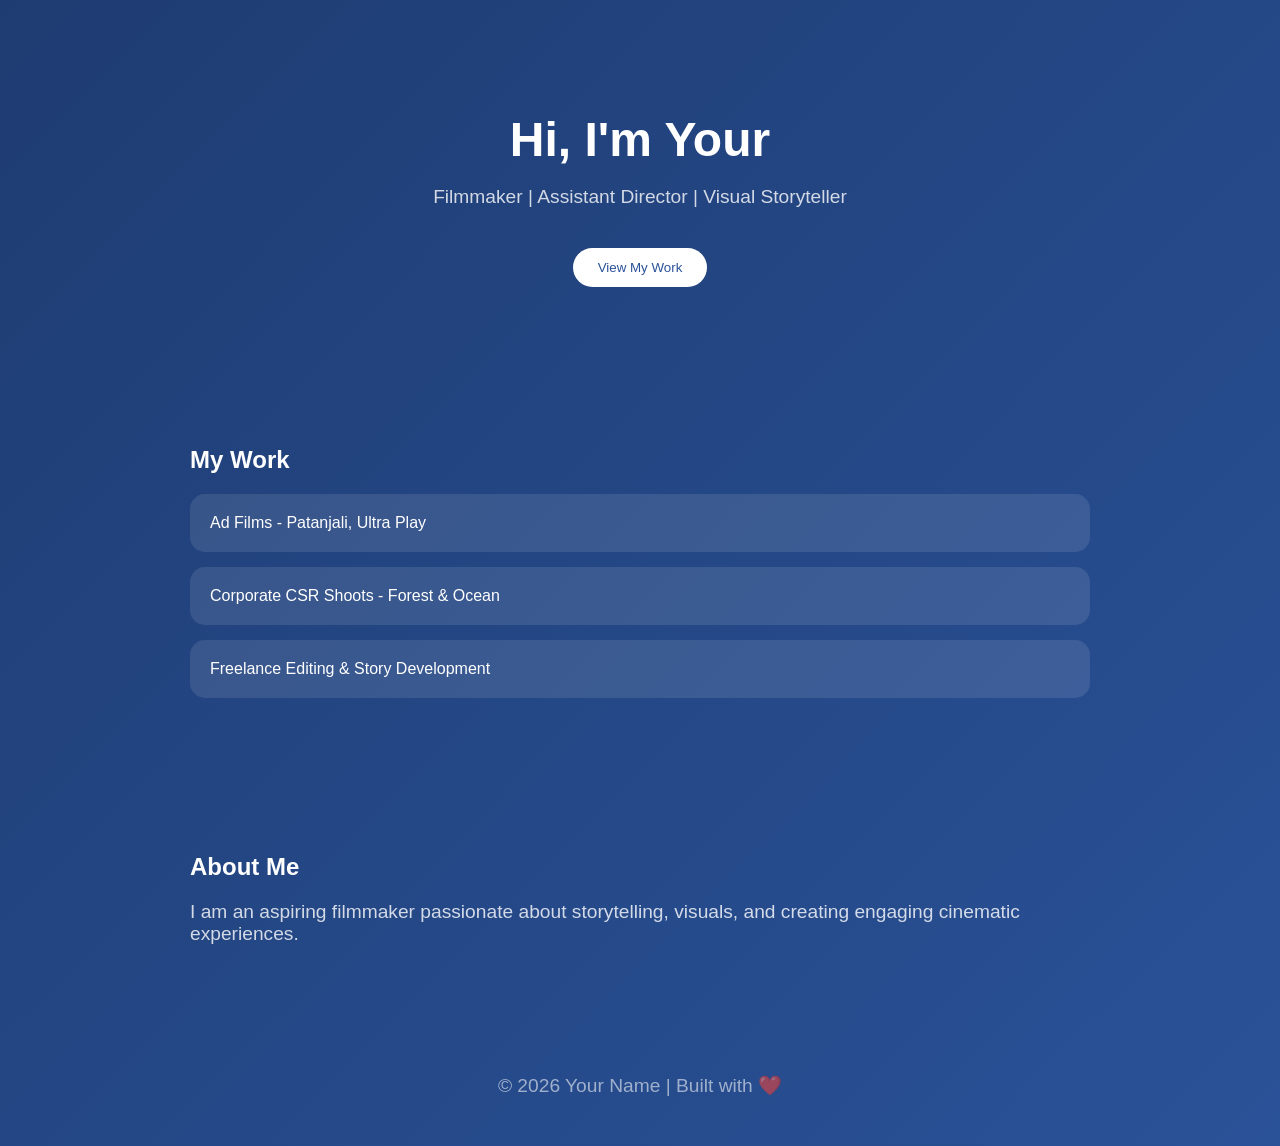
==== index.html @ 5330a287 "Rename myprofile.html to index.html" ====
<!DOCTYPE html>
<html lang="en">
<head>
  <meta charset="UTF-8">
  <meta name="viewport" content="width=device-width, initial-scale=1.0">
  <title>Your Name | Portfolio</title>
  <style>
    body {
      margin: 0;
      font-family: Arial, sans-serif;
      background: linear-gradient(135deg, #1e3c72, #2a5298);
      color: white;
      scroll-behavior: smooth;
    }

    header {
      text-align: center;
      padding: 80px 20px;
    }

    h1 {
      font-size: 3rem;
      margin-bottom: 10px;
    }

    p {
      font-size: 1.2rem;
      opacity: 0.8;
    }

    .btn {
      margin-top: 20px;
      padding: 12px 25px;
      background: white;
      color: #2a5298;
      border: none;
      border-radius: 25px;
      cursor: pointer;
      transition: transform 0.2s;
    }

    .btn:hover {
      transform: scale(1.1);
    }

    section {
      padding: 60px 20px;
      max-width: 900px;
      margin: auto;
    }

    .card {
      background: rgba(255,255,255,0.1);
      padding: 20px;
      margin: 15px 0;
      border-radius: 15px;
      transition: transform 0.3s;
    }

    .card:hover {
      transform: translateY(-10px);
    }

    footer {
      text-align: center;
      padding: 30px;
      font-size: 0.9rem;
      opacity: 0.7;
    }
  </style>
</head>
<body>

<header>
  <h1 id="typing"></h1>
  <p>Filmmaker | Assistant Director | Visual Storyteller</p>
  <button class="btn" onclick="scrollToSection()">View My Work</button>
</header>

<section id="work">
  <h2>My Work</h2>
  <div class="card">Ad Films - Patanjali, Ultra Play</div>
  <div class="card">Corporate CSR Shoots - Forest & Ocean</div>
  <div class="card">Freelance Editing & Story Development</div>
</section>

<section>
  <h2>About Me</h2>
  <p>I am an aspiring filmmaker passionate about storytelling, visuals, and creating engaging cinematic experiences.</p>
</section>

<footer>
  <p>© 2026 Your Name | Built with ❤️</p>
</footer>

<script>
  const text = "Hi, I'm Your Name";
  let i = 0;

  function typeEffect() {
    if (i < text.length) {
      document.getElementById("typing").innerHTML += text.charAt(i);
      i++;
      setTimeout(typeEffect, 100);
    }
  }

  function scrollToSection() {
    document.getElementById("work").scrollIntoView({ behavior: 'smooth' });
  }

  window.onload = typeEffect;
</script>

</body>
</html>
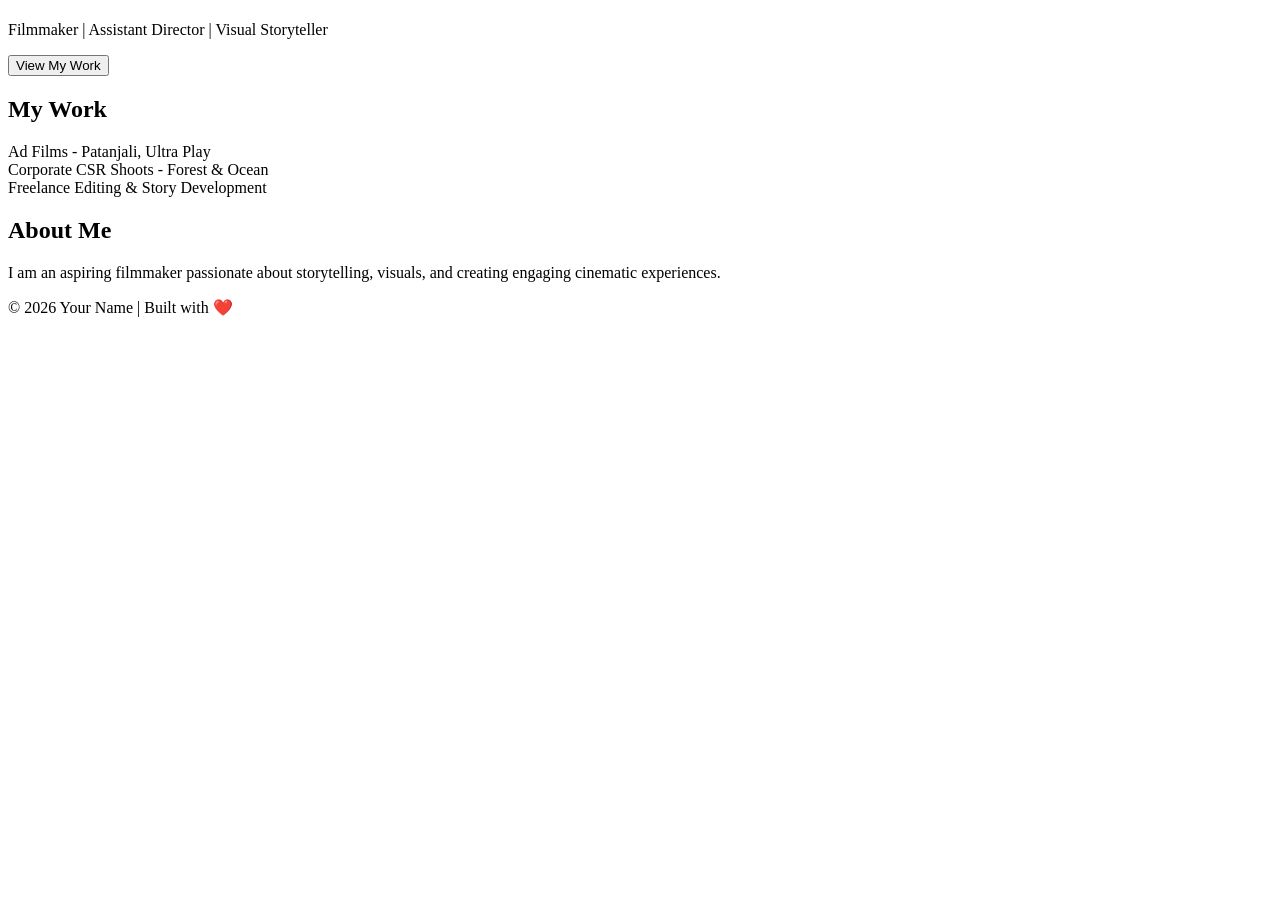
==== commit 0a26e5ec: "Update index.html" ====
--- a/index.html
+++ b/index.html
@@ -4,77 +4,14 @@
   <meta charset="UTF-8">
   <meta name="viewport" content="width=device-width, initial-scale=1.0">
   <title>Your Name | Portfolio</title>
-  <style>
-    body {
-      margin: 0;
-      font-family: Arial, sans-serif;
-      background: linear-gradient(135deg, #1e3c72, #2a5298);
-      color: white;
-      scroll-behavior: smooth;
-    }
-
-    header {
-      text-align: center;
-      padding: 80px 20px;
-    }
-
-    h1 {
-      font-size: 3rem;
-      margin-bottom: 10px;
-    }
-
-    p {
-      font-size: 1.2rem;
-      opacity: 0.8;
-    }
-
-    .btn {
-      margin-top: 20px;
-      padding: 12px 25px;
-      background: white;
-      color: #2a5298;
-      border: none;
-      border-radius: 25px;
-      cursor: pointer;
-      transition: transform 0.2s;
-    }
-
-    .btn:hover {
-      transform: scale(1.1);
-    }
-
-    section {
-      padding: 60px 20px;
-      max-width: 900px;
-      margin: auto;
-    }
-
-    .card {
-      background: rgba(255,255,255,0.1);
-      padding: 20px;
-      margin: 15px 0;
-      border-radius: 15px;
-      transition: transform 0.3s;
-    }
-
-    .card:hover {
-      transform: translateY(-10px);
-    }
-
-    footer {
-      text-align: center;
-      padding: 30px;
-      font-size: 0.9rem;
-      opacity: 0.7;
-    }
-  </style>
+  <link rel="stylesheet" href="styles.css">
 </head>
 <body>
 
 <header>
   <h1 id="typing"></h1>
   <p>Filmmaker | Assistant Director | Visual Storyteller</p>
-  <button class="btn" onclick="scrollToSection()">View My Work</button>
+  <button class="btn" id="scrollBtn">View My Work</button>
 </header>
 
 <section id="work">
@@ -93,24 +30,6 @@
   <p>© 2026 Your Name | Built with ❤️</p>
 </footer>
 
-<script>
-  const text = "Hi, I'm Your Name";
-  let i = 0;
-
-  function typeEffect() {
-    if (i < text.length) {
-      document.getElementById("typing").innerHTML += text.charAt(i);
-      i++;
-      setTimeout(typeEffect, 100);
-    }
-  }
-
-  function scrollToSection() {
-    document.getElementById("work").scrollIntoView({ behavior: 'smooth' });
-  }
-
-  window.onload = typeEffect;
-</script>
-
+<script src="script.js"></script>
 </body>
 </html>
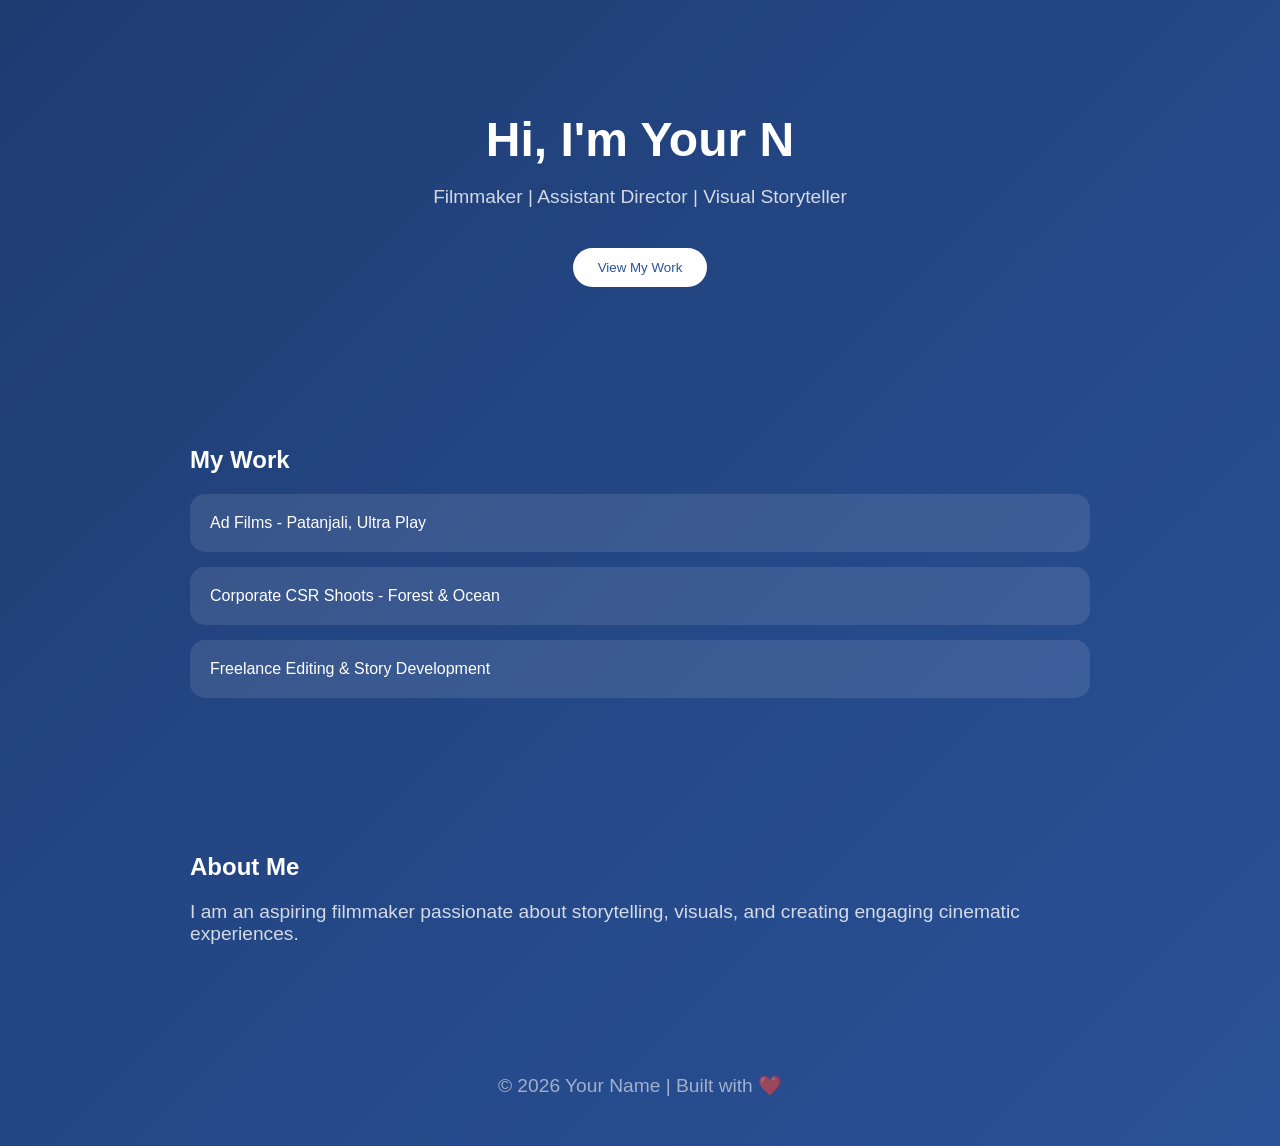
==== commit c7456b42: "Update index.html" ====
--- a/index.html
+++ b/index.html
@@ -3,7 +3,7 @@
 <head>
   <meta charset="UTF-8">
   <meta name="viewport" content="width=device-width, initial-scale=1.0">
-  <title>Your Name | Portfolio</title>
+  <title>Kushal Jadli | Portfolio</title>
   <link rel="stylesheet" href="styles.css">
 </head>
 <body>
--- a/styles.css
+++ b/styles.css
@@ -0,0 +1,62 @@
+body {
+  margin: 0;
+  font-family: Arial, sans-serif;
+  background: linear-gradient(135deg, #1e3c72, #2a5298);
+  color: white;
+  scroll-behavior: smooth;
+}
+
+header {
+  text-align: center;
+  padding: 80px 20px;
+}
+
+h1 {
+  font-size: 3rem;
+  margin-bottom: 10px;
+}
+
+p {
+  font-size: 1.2rem;
+  opacity: 0.8;
+}
+
+.btn {
+  margin-top: 20px;
+  padding: 12px 25px;
+  background: white;
+  color: #2a5298;
+  border: none;
+  border-radius: 25px;
+  cursor: pointer;
+  transition: transform 0.2s;
+}
+
+.btn:hover {
+  transform: scale(1.1);
+}
+
+section {
+  padding: 60px 20px;
+  max-width: 900px;
+  margin: auto;
+}
+
+.card {
+  background: rgba(255,255,255,0.1);
+  padding: 20px;
+  margin: 15px 0;
+  border-radius: 15px;
+  transition: transform 0.3s;
+}
+
+.card:hover {
+  transform: translateY(-10px);
+}
+
+footer {
+  text-align: center;
+  padding: 30px;
+  font-size: 0.9rem;
+  opacity: 0.7;
+}
